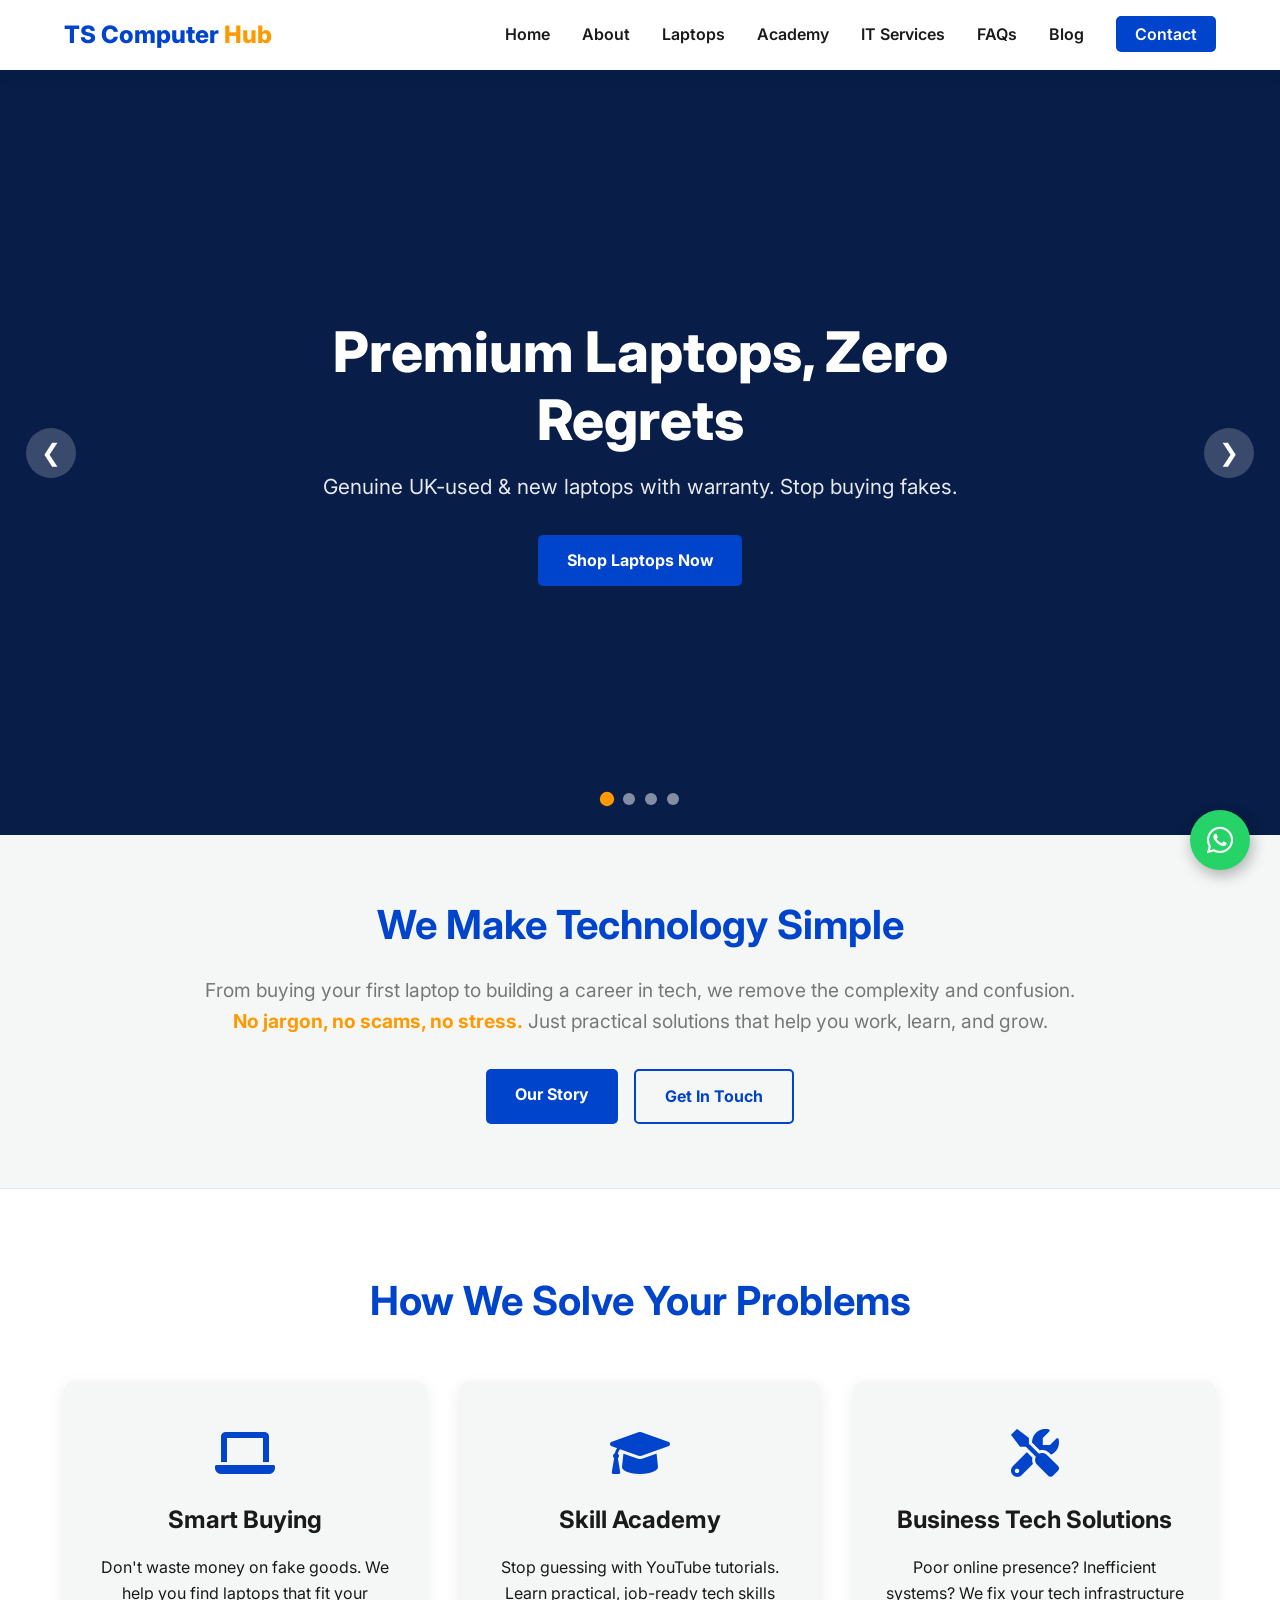
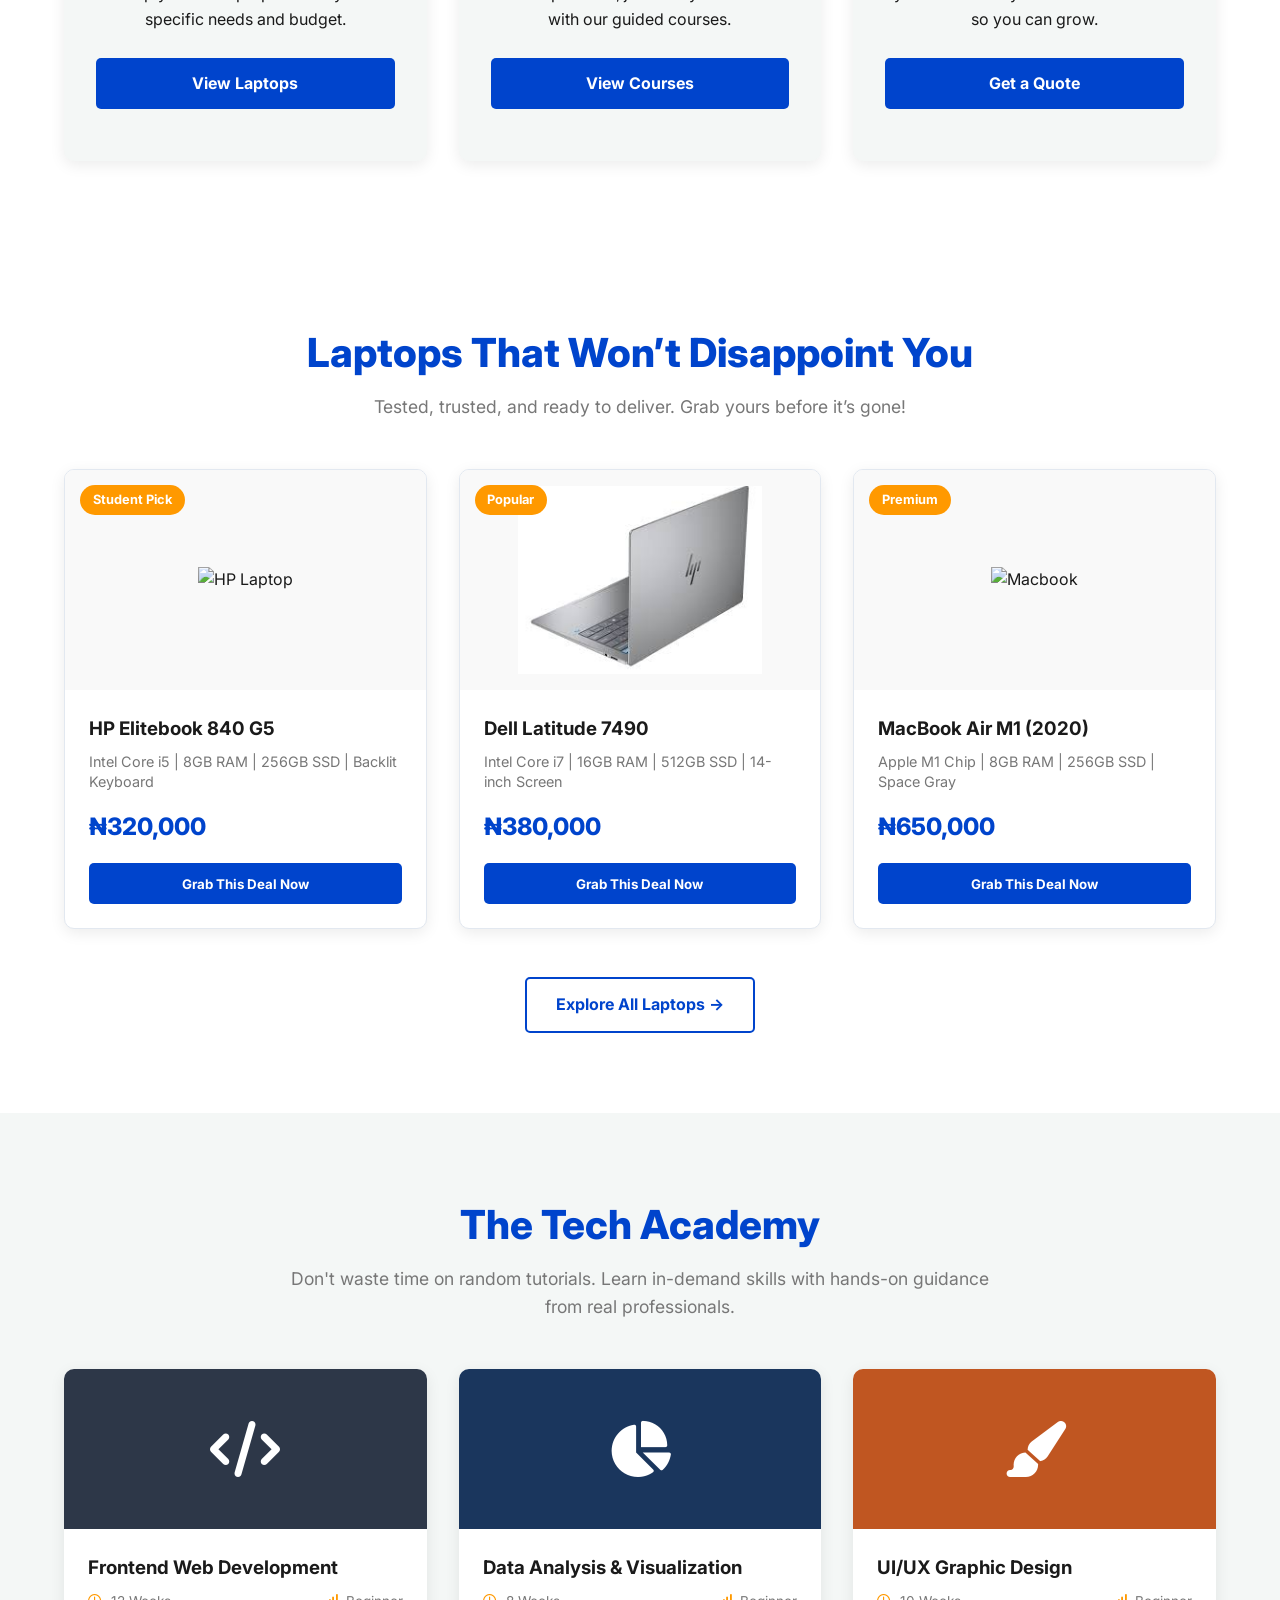
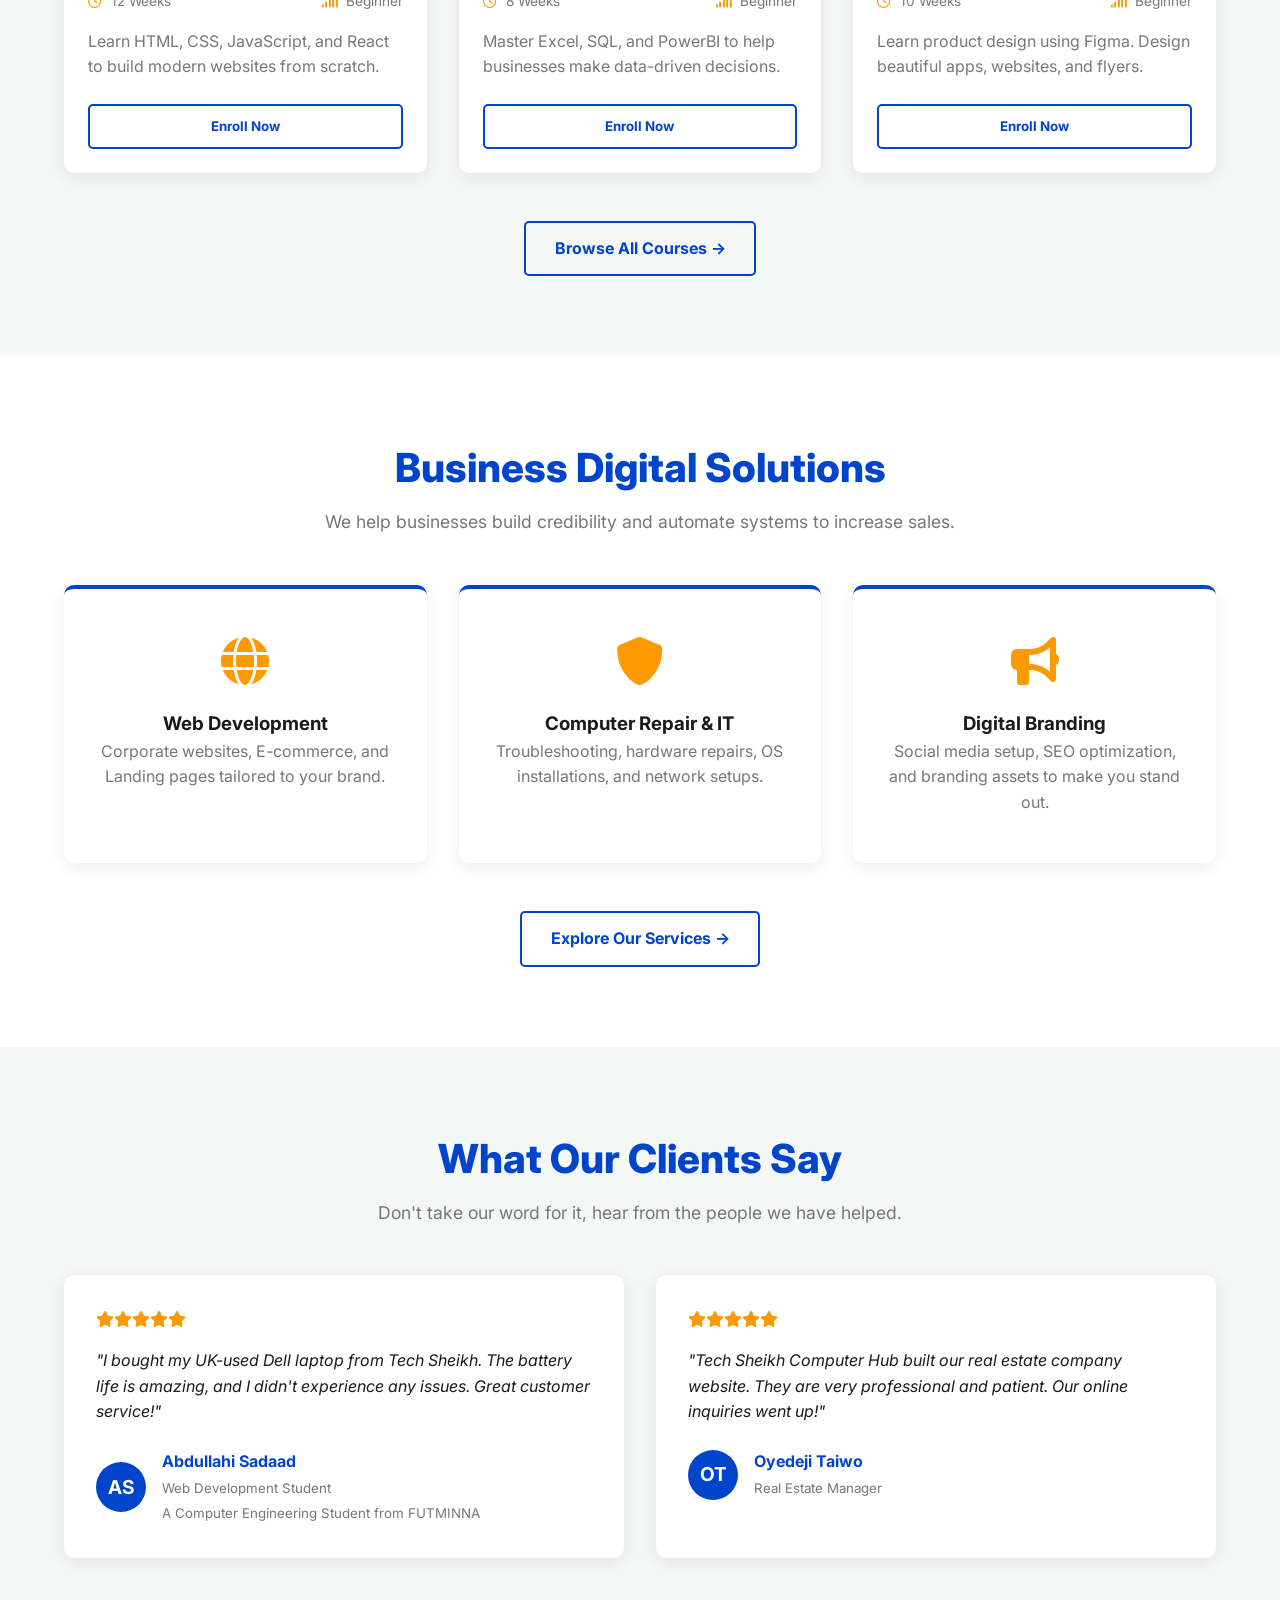
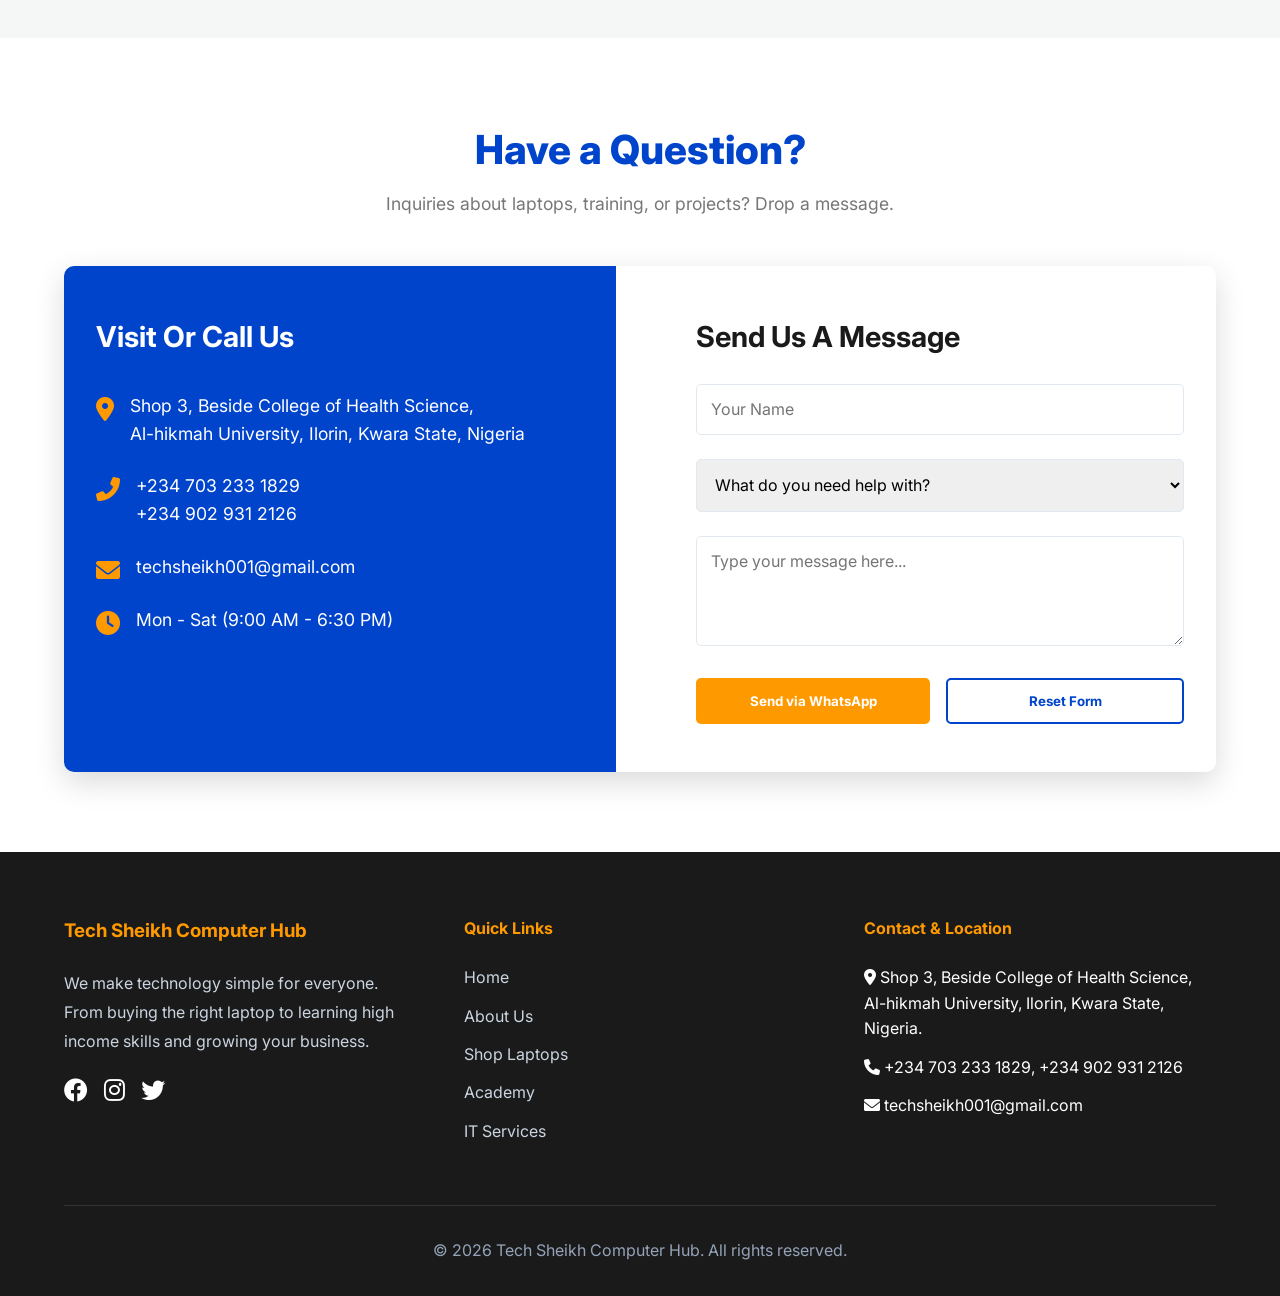
==== index.html @ db9482c1 "first commit" ====
<!DOCTYPE html>
<html lang="en">

<head>
    <meta charset="UTF-8">
    <meta name="viewport" content="width=device-width, initial-scale=1.0">
    <title>Tech Sheikh Computer Hub | Laptops, Training & Tech Solutions</title>

    <!-- Google Fonts -->
    <link href="https://fonts.googleapis.com/css2?family=Inter:wght@400;600;700;800&display=swap" rel="stylesheet">

    <!-- Font Awesome Icons -->
    <link rel="stylesheet" href="https://cdnjs.cloudflare.com/ajax/libs/font-awesome/6.0.0/css/all.min.css">

    <!-- CSS -->
    <link rel="stylesheet" href="./css/index.css">
</head>

<body>

    <!-- NAVIGATION -->
    <header>
        <nav>
            <div class="logo">TS Computer <span>Hub</span></div>
            <div class="menu-toggle" id="mobile-menu-btn">
                <i class="fas fa-bars"></i>
            </div>
            <ul class="nav-links" id="nav-links">
                <li><a href="index.html" class="active">Home</a></li>
                <li><a href="about.html">About</a></li>
                <li><a href="product.html">Laptops</a></li>
                <li><a href="courses.html">Academy</a></li>
                <li><a href="services.html">IT Services</a></li>
                <li><a href="faqs.html">FAQs</a></li>
                <li><a href="blog.html">Blog</a></li>
                <li><a href="./contact.html" class="cta-btn-nav">Contact</a></li>
            </ul>
        </nav>
    </header>

    <!-- HERO SLIDER -->
    <section class="hero-slider" id="home">
        <div class="slide active"
            style="background-image:url('https://images.unsplash.com/photo-1517336714731-489689fd1ca8?auto=format&fit=crop&w=1200&q=80');">
            <div class="overlay"></div>
            <div class="slide-content">
                <h1>Premium Laptops, Zero Regrets</h1>
                <p>Genuine UK-used & new laptops with warranty. Stop buying fakes.</p>
                <a href="product.html" class="btn btn-primary">Shop Laptops Now</a>
            </div>
        </div>

        <div class="slide"
            style="background-image:url('https://images.unsplash.com/photo-1522202176988-66273c2fd55f?auto=format&fit=crop&w=1200&q=80');">
            <div class="overlay"></div>
            <div class="slide-content">
                <h1>Learn Tech Skills That Pay</h1>
                <p>Web development, data analysis & design with expert mentors.</p>
                <a href="courses.html" class="btn btn-secondary">Join The Academy</a>
            </div>
        </div>

        <div class="slide"
            style="background-image:url('https://images.unsplash.com/photo-1556761175-b413da4baf72?auto=format&fit=crop&w=1200&q=80');">
            <div class="overlay"></div>
            <div class="slide-content">
                <h1>Business Solutions That Scale</h1>
                <p>Websites, branding & IT support to grow your business online.</p>
                <a href="services.html" class="btn btn-primary">View Our Services</a>
            </div>
        </div>

        <div class="slide" style="background-image:url('./images/download\ \(3\).jfif');">
            <div class="overlay"></div>
            <div class="slide-content">
                <h1>Education Consulting Made Easy</h1>
                <p>We guide you to secure admission in top institutions easily.</p>
                <a href="#contact" class="btn btn-secondary">Talk to an Expert</a>
            </div>
        </div>

        <button class="slider-btn prev" id="prevBtn">&#10094;</button>
        <button class="slider-btn next" id="nextBtn">&#10095;</button>

        <div class="slider-dots">
            <span class="dot active" data-slide="0"></span>
            <span class="dot" data-slide="1"></span>
            <span class="dot" data-slide="2"></span>
            <span class="dot" data-slide="3"></span>
        </div>
    </section>

    <!-- "WE MAKE TECHNOLOGY SIMPLE" SECTION -->
    <section class="simple-tech-section">
        <div class="simple-tech-content">
            <h2>We Make Technology Simple</h2>
            <p>
                From buying your first laptop to building a career in tech, we remove the complexity and confusion.
                <span class="highlight">No jargon, no scams, no stress.</span> Just practical solutions that help you
                work, learn, and grow.
            </p>
            <div style="display: flex; justify-content: center; gap: 1rem; flex-wrap: wrap;">
                <a href="about.html" class="btn btn-primary">Our Story</a>
                <a href="#contact" class="btn btn-outline">Get In Touch</a>
            </div>
        </div>
    </section>

    <!-- TRIPLE OFFER SECTION -->
    <section class="features">
        <h2>How We Solve Your Problems</h2>
        <div class="features-grid">
            <div class="feature-card">
                <i class="fas fa-laptop feature-icon"></i>
                <h3>Smart Buying</h3>
                <p>Don't waste money on fake goods. We help you find laptops that fit your specific needs and budget.
                </p>
                <br>
                <a href="product.html" class="btn btn-primary" style="width:100%">View Laptops</a>
            </div>
            <div class="feature-card">
                <i class="fas fa-graduation-cap feature-icon"></i>
                <h3>Skill Academy</h3>
                <p>Stop guessing with YouTube tutorials. Learn practical, job-ready tech skills with our guided courses.
                </p>
                <br>
                <a href="courses.html" class="btn btn-primary" style="width:100%">View Courses</a>
            </div>
            <div class="feature-card">
                <i class="fas fa-tools feature-icon"></i>
                <h3>Business Tech Solutions</h3>
                <p>Poor online presence? Inefficient systems? We fix your tech infrastructure so you can grow.</p>
                <br>
                <a href="services.html" class="btn btn-primary" style="width:100%">Get a Quote</a>
            </div>
        </div>
    </section>

    <!-- LAPTOP STORE -->
    <section class="section-padding" id="laptop">
        <div class="section-header">
            <h2>Laptops That Won’t Disappoint You</h2>
            <p>Tested, trusted, and ready to deliver. Grab yours before it’s gone!</p>
        </div>

        <div class="product-grid">
            <div class="product-card">
                <div class="product-badge">Student Pick</div>
                <div class="product-img">
                    <img src="https://images.unsplash.com/photo-1588872657578-7efd1f1555ed?ixlib=rb-1.2.1&auto=format&fit=crop&w=500&q=80"
                        alt="HP Laptop">
                </div>
                <div class="product-info">
                    <h3>HP Elitebook 840 G5</h3>
                    <p class="product-specs">Intel Core i5 | 8GB RAM | 256GB SSD | Backlit Keyboard</p>
                    <div class="product-price">₦320,000</div>
                    <button class="btn btn-primary" style="width:100%;"
                        onclick="orderProduct('HP Elitebook 840 G5', '320,000')">Grab This Deal Now</button>
                </div>
            </div>

            <div class="product-card">
                <div class="product-badge">Popular</div>
                <div class="product-img">
                    <img src="./images/laptop 1.jfif" alt="Dell Laptop">
                </div>
                <div class="product-info">
                    <h3>Dell Latitude 7490</h3>
                    <p class="product-specs">Intel Core i7 | 16GB RAM | 512GB SSD | 14-inch Screen</p>
                    <div class="product-price">₦380,000</div>
                    <button class="btn btn-primary" style="width:100%;"
                        onclick="orderProduct('Dell Latitude 7490', '380,000')">Grab This Deal Now</button>
                </div>
            </div>

            <div class="product-card">
                <div class="product-badge">Premium</div>
                <div class="product-img">
                    <img src="https://images.unsplash.com/photo-1517336714731-489689fd1ca8?ixlib=rb-1.2.1&auto=format&fit=crop&w=500&q=80"
                        alt="Macbook">
                </div>
                <div class="product-info">
                    <h3>MacBook Air M1 (2020)</h3>
                    <p class="product-specs">Apple M1 Chip | 8GB RAM | 256GB SSD | Space Gray</p>
                    <div class="product-price">₦650,000</div>
                    <button class="btn btn-primary" style="width:100%;"
                        onclick="orderProduct('MacBook Air M1', '650,000')">Grab This Deal Now</button>
                </div>
            </div>
        </div>

        <div style="text-align:center;margin-top:3rem;">
            <a href="product.html" class="btn btn-outline">Explore All Laptops →</a>
        </div>
    </section>

    <!-- ACADEMY SECTION -->
    <section class="section-padding academy-section" id="academy">
        <div class="section-header">
            <h2>The Tech Academy</h2>
            <p>Don't waste time on random tutorials. Learn in-demand skills with hands-on guidance from real
                professionals.</p>
        </div>

        <div class="course-grid">
            <div class="course-card">
                <div class="course-banner" style="background: #2d3748;"><i class="fas fa-code"></i></div>
                <div class="course-info">
                    <h3>Frontend Web Development</h3>
                    <div class="course-meta">
                        <span><i class="far fa-clock"></i> 12 Weeks</span>
                        <span><i class="fas fa-signal"></i> Beginner</span>
                    </div>
                    <p style="color: var(--grey); margin-bottom: 1.5rem;">Learn HTML, CSS, JavaScript, and React to
                        build modern websites from scratch.</p>
                    <button class="btn btn-outline" style="width:100%;"
                        onclick="enrollCourse('Frontend Web Development')">Enroll Now</button>
                </div>
            </div>

            <div class="course-card">
                <div class="course-banner" style="background: #1a365d;"><i class="fas fa-chart-pie"></i></div>
                <div class="course-info">
                    <h3>Data Analysis & Visualization</h3>
                    <div class="course-meta">
                        <span><i class="far fa-clock"></i> 8 Weeks</span>
                        <span><i class="fas fa-signal"></i> Beginner</span>
                    </div>
                    <p style="color: var(--grey); margin-bottom: 1.5rem;">Master Excel, SQL, and PowerBI to help
                        businesses make data-driven decisions.</p>
                    <button class="btn btn-outline" style="width:100%;" onclick="enrollCourse('Data Analysis')">Enroll
                        Now</button>
                </div>
            </div>

            <div class="course-card">
                <div class="course-banner" style="background: #c05621;"><i class="fas fa-paint-brush"></i></div>
                <div class="course-info">
                    <h3>UI/UX Graphic Design</h3>
                    <div class="course-meta">
                        <span><i class="far fa-clock"></i> 10 Weeks</span>
                        <span><i class="fas fa-signal"></i> Beginner</span>
                    </div>
                    <p style="color: var(--grey); margin-bottom: 1.5rem;">Learn product design using Figma. Design
                        beautiful apps, websites, and flyers.</p>
                    <button class="btn btn-outline" style="width:100%;" onclick="enrollCourse('UI/UX Design')">Enroll
                        Now</button>
                </div>
            </div>
        </div>

        <div style="text-align:center;margin-top:3rem;">
            <a href="courses.html" class="btn btn-outline">Browse All Courses →</a>
        </div>
    </section>

    <!-- SERVICES SECTION -->
    <section class="section-padding" id="services">
        <div class="section-header">
            <h2>Business Digital Solutions</h2>
            <p>We help businesses build credibility and automate systems to increase sales.</p>
        </div>

        <div class="services-grid">
            <div class="service-card">
                <i class="fas fa-globe service-icon"></i>
                <h3>Web Development</h3>
                <p style="color: var(--grey);">Corporate websites, E-commerce, and Landing pages tailored to your brand.
                </p>
            </div>
            <div class="service-card">
                <i class="fas fa-shield-alt service-icon"></i>
                <h3>Computer Repair & IT</h3>
                <p style="color: var(--grey);">Troubleshooting, hardware repairs, OS installations, and network setups.
                </p>
            </div>
            <div class="service-card">
                <i class="fas fa-bullhorn service-icon"></i>
                <h3>Digital Branding</h3>
                <p style="color: var(--grey);">Social media setup, SEO optimization, and branding assets to make you
                    stand out.</p>
            </div>
        </div>

        <div style="text-align:center;margin-top:3rem;">
            <a href="services.html" class="btn btn-outline"> Explore Our Services →</a>
        </div>
    </section>

    <!-- TESTIMONIALS -->
    <section class="section-padding testimonials-section">
        <div class="section-header">
            <h2>What Our Clients Say</h2>
            <p>Don't take our word for it, hear from the people we have helped.</p>
        </div>

        <div class="review-grid">
            <div class="review-card">
                <div class="stars"><i class="fas fa-star"></i><i class="fas fa-star"></i><i class="fas fa-star"></i><i
                        class="fas fa-star"></i><i class="fas fa-star"></i></div>
                <p style="font-style: italic;">"I bought my UK-used Dell laptop from Tech Sheikh. The battery life is
                    amazing, and I didn't experience any issues. Great customer service!"</p>
                <div class="reviewer">
                    <div class="reviewer-avatar">AS</div>
                    <div>
                        <h4 style="color: var(--primary);">Abdullahi Sadaad</h4>
                        <small style="color: var(--grey);">Web Development Student</small> <br>
                        <small style="color: var(--grey);">A Computer Engineering Student from FUTMINNA</small>
                    </div>
                </div>
            </div>

            <div class="review-card">
                <div class="stars"><i class="fas fa-star"></i><i class="fas fa-star"></i><i class="fas fa-star"></i><i
                        class="fas fa-star"></i><i class="fas fa-star"></i></div>
                <p style="font-style: italic;">"Tech Sheikh Computer Hub built our real estate company website. They are
                    very
                    professional and patient. Our online inquiries went up!"</p>
                <div class="reviewer">
                    <div class="reviewer-avatar">OT</div>
                    <div>
                        <h4 style="color: var(--primary);">Oyedeji Taiwo</h4>
                        <small style="color: var(--grey);">Real Estate Manager</small>
                    </div>
                </div>
            </div>
        </div>
    </section>

    <!-- CONTACT SECTION -->
    <section class="section-padding" id="contact">
        <div class="section-header">
            <h2>Have a Question?</h2>
            <p>Inquiries about laptops, training, or projects? Drop a message.</p>
        </div>

        <div class="contact-container">
            <!-- Left Side: Info -->
            <div class="contact-info">
                <h3>Visit Or Call Us</h3>
                <div class="contact-item">
                    <i class="fas fa-map-marker-alt"></i>
                    <span>Shop 3, Beside College of Health Science,<br>Al-hikmah University, Ilorin, Kwara State,
                        Nigeria</span>
                </div>
                <div class="contact-item">
                    <i class="fas fa-phone-alt"></i>
                    <span>+234 703 233 1829<br>+234 902 931 2126</span>
                </div>
                <div class="contact-item">
                    <i class="fas fa-envelope"></i>
                    <span>techsheikh001@gmail.com</span>
                </div>
                <div class="contact-item">
                    <i class="fas fa-clock"></i>
                    <span>Mon - Sat (9:00 AM - 6:30 PM)</span>
                </div>
            </div>

            <!-- Right Side: Form -->
            <div class="contact-form-wrapper">
                <h3>Send Us A Message</h3>
                <form id="contactForm">
                    <div class="form-group">
                        <input type="text" id="contactName" placeholder="Your Name" required>
                    </div>
                    <div class="form-group">
                        <select id="contactService" required>
                            <option value="">What do you need help with?</option>
                            <option value="Buy Laptop">Buy Laptop</option>
                            <option value="Join Academy">Learn Tech Skills</option>
                            <option value="Business Service">Business Service</option>
                            <option value="Other">Other Inquiry</option>
                        </select>
                    </div>
                    <div class="form-group">
                        <textarea id="contactMessage" rows="4" placeholder="Type your message here..."
                            required></textarea>
                    </div>
                    <div class="form-actions">
                        <button type="submit" class="btn btn-secondary">Send via WhatsApp</button>
                        <button type="reset" class="btn btn-outline">Reset Form</button>
                    </div>
                </form>
            </div>
        </div>
    </section>

    <!-- FOOTER -->
    <footer class="site-footer">
        <div class="footer-grid">

            <div class="footer-col">
                <h3>Tech Sheikh Computer Hub</h3>
                <p>We make technology simple for everyone. From buying the right laptop to learning high income skills
                    and growing your business.</p>
                <div class="social-links">
                    <a href="#"><i class="fab fa-facebook"></i></a>
                    <a href="#"><i class="fab fa-instagram"></i></a>
                    <a href="#"><i class="fab fa-twitter"></i></a>
                </div>
            </div>

            <div class="footer-col">
                <h4>Quick Links</h4>
                <ul class="footer-links">
                    <li><a href="index.html">Home</a></li>
                    <li><a href="about.html">About Us</a></li>
                    <li><a href="product.html">Shop Laptops</a></li>
                    <li><a href="courses.html">Academy</a></li>
                    <li><a href="services.html">IT Services</a></li>
                </ul>
            </div>

            <div class="footer-col">
                <h4>Contact & Location</h4>
                <ul class="footer-links">
                    <li><i class="fas fa-map-marker-alt"></i> Shop 3, Beside College of Health Science,<br>Al-hikmah
                        University, Ilorin, Kwara State,
                        Nigeria.</li>
                    <li><i class="fas fa-phone"></i> +234 703 233 1829, +234 902 931 2126</li>
                    <li><i class="fas fa-envelope"></i> techsheikh001@gmail.com</li>
                </ul>
            </div>

        </div>

        <div class="footer-bottom">
            <p>&copy; <span id="year"></span> Tech Sheikh Computer Hub. All rights reserved.</p>
        </div>
    </footer>

    <!-- Floating WhatsApp -->
    <a href="https://wa.me/2347032331829" class="whatsapp-float" target="_blank">
        <i class="fab fa-whatsapp"></i>
    </a>

    <!-- SCRIPTS -->
    <script src="./JavaScript/index.js"></script>
</body>

</html>
---- css/index.css ----
/* =========================================
           1. GLOBAL & UTILITIES
           ========================================= */
      :root {
          --primary: #0044CC;
          --primary-dark: #003399;
          --secondary: #FF9900;
          --secondary-hover: #e68900;
          --dark: #1a1a1a;
          --light-bg: #f4f7f6;
          --white: #ffffff;
          --grey: #777;
          --grey-light: #e2e8f0;
          --shadow: 0 4px 15px rgba(0, 0, 0, 0.08);
          --shadow-lg: 0 10px 30px rgba(0, 0, 0, 0.15);
      }

      * {
          margin: 0;
          padding: 0;
          box-sizing: border-box;
          font-family: 'Inter', sans-serif;
          scroll-behavior: smooth;
      }

      body {
          color: var(--dark);
          background-color: var(--white);
          line-height: 1.6;
          overflow-x: hidden;
      }

      a {
          text-decoration: none;
          color: inherit;
      }

      ul {
          list-style: none;
      }

      img {
          max-width: 100%;
          height: auto;
          display: block;
      }

      .section-padding {
          padding: 5rem 5%;
      }

      .section-header {
          text-align: center;
          margin-bottom: 3rem;
      }

      .section-header h2 {
          font-size: 2.5rem;
          color: var(--primary);
          margin-bottom: 0.5rem;
          font-weight: 800;
      }

      .section-header p {
          color: var(--grey);
          font-size: 1.1rem;
          max-width: 700px;
          margin: 0 auto;
      }

      /* Buttons */
      .btn {
          display: inline-block;
          padding: 0.8rem 1.8rem;
          border-radius: 5px;
          font-weight: 700;
          cursor: pointer;
          transition: all 0.3s ease;
          border: none;
          text-align: center;
      }

      .btn-primary {
          background: var(--primary);
          color: var(--white);
      }

      .btn-primary:hover {
          background: var(--primary-dark);
          transform: translateY(-3px);
          box-shadow: var(--shadow);
      }

      .btn-secondary {
          background: var(--secondary);
          color: var(--white);
      }

      .btn-secondary:hover {
          background: var(--secondary-hover);
          transform: translateY(-3px);
          box-shadow: var(--shadow);
      }

      .btn-outline {
          border: 2px solid var(--primary);
          color: var(--primary);
          background: transparent;
      }

      .btn-outline:hover {
          background: var(--primary);
          color: var(--white);
          transform: translateY(-3px);
      }

      /* =========================================
           2. NAVIGATION
           ========================================= */
      header {
          background: var(--white);
          box-shadow: var(--shadow);
          position: sticky;
          top: 0;
          z-index: 1000;
      }

      nav {
          display: flex;
          justify-content: space-between;
          align-items: center;
          padding: 1rem 5%;
      }

      .logo {
          font-size: 1.5rem;
          font-weight: 800;
          color: var(--primary);
      }

      .logo span {
          color: var(--secondary);
      }

      .nav-links {
          display: flex;
          gap: 2rem;
          align-items: center;
      }

      .nav-links a {
          color: var(--dark);
          font-weight: 600;
          transition: 0.3s;
      }

      .nav-links a:hover {
          color: var(--primary);
      }

      .cta-btn-nav {
          background: var(--primary);
          color: white !important;
          padding: 0.5rem 1.2rem;
          border-radius: 5px;
      }

      .menu-toggle {
          display: none;
          font-size: 1.5rem;
          cursor: pointer;
          color: var(--primary);
      }

      /* =========================================
           3. HERO SLIDER (Fixed & Working)
           ========================================= */
      .hero-slider {
          position: relative;
          height: 85vh;
          min-height: 500px;
          overflow: hidden;
          background-color: var(--dark);
      }

      .slide {
          position: absolute;
          top: 0;
          left: 0;
          width: 100%;
          height: 100%;
          background-size: cover;
          background-position: center;
          opacity: 0;
          transition: opacity 0.8s ease-in-out;
          display: flex;
          align-items: center;
          justify-content: center;
          text-align: center;
          padding: 0 5%;
          z-index: 1;
      }

      .slide.active {
          opacity: 1;
          z-index: 2;
      }

      .overlay {
          position: absolute;
          top: 0;
          left: 0;
          width: 100%;
          height: 100%;
          background: rgba(0, 30, 90, 0.7);
          z-index: 1;
      }

      .slide-content {
          position: relative;
          z-index: 2;
          color: white;
          max-width: 800px;
          transform: translateY(20px);
          transition: all 0.8s ease;
      }

      .slide.active .slide-content {
          transform: translateY(0);
      }

      .slide-content h1 {
          font-size: 3.5rem;
          margin-bottom: 1rem;
          font-weight: 800;
          line-height: 1.2;
      }

      .slide-content p {
          font-size: 1.3rem;
          margin-bottom: 2rem;
          color: rgba(255, 255, 255, 0.9);
      }

      .slider-btn {
          position: absolute;
          top: 50%;
          transform: translateY(-50%);
          background: rgba(255, 255, 255, 0.2);
          color: white;
          border: none;
          width: 50px;
          height: 50px;
          border-radius: 50%;
          font-size: 1.5rem;
          cursor: pointer;
          z-index: 5;
          transition: 0.3s;
      }

      .slider-btn:hover {
          background: var(--secondary);
      }

      .prev {
          left: 2%;
      }

      .next {
          right: 2%;
      }

      .slider-dots {
          position: absolute;
          bottom: 30px;
          left: 50%;
          transform: translateX(-50%);
          display: flex;
          gap: 10px;
          z-index: 5;
      }

      .dot {
          width: 12px;
          height: 12px;
          background: rgba(255, 255, 255, 0.5);
          border-radius: 50%;
          cursor: pointer;
          transition: 0.3s;
      }

      .dot.active,
      .dot:hover {
          background: var(--secondary);
          transform: scale(1.2);
      }

      /* =========================================
           4. "WE MAKE TECHNOLOGY SIMPLE" SECTION
           ========================================= */
      .simple-tech-section {
          background-color: var(--light-bg);
          padding: 4rem 5%;
          text-align: center;
          border-bottom: 1px solid var(--grey-light);
      }

      .simple-tech-content {
          max-width: 900px;
          margin: 0 auto;
      }

      .simple-tech-content h2 {
          font-size: 2.5rem;
          color: var(--primary);
          margin-bottom: 1.5rem;
          line-height: 1.3;
      }

      .simple-tech-content p {
          font-size: 1.2rem;
          color: var(--grey);
          margin-bottom: 2rem;
      }

      .highlight {
          color: var(--secondary);
          font-weight: 700;
      }

      /* =========================================
           5. PAGE SECTIONS
           ========================================= */
      .features {
          padding: 5rem 5%;
          background: var(--white);
          text-align: center;
      }

      .features h2 {
          font-size: 2.5rem;
          color: var(--primary);
          margin-bottom: 3rem;
      }

      .features-grid {
          display: grid;
          grid-template-columns: repeat(auto-fit, minmax(300px, 1fr));
          gap: 2rem;
      }

      .feature-card {
          background: var(--light-bg);
          padding: 3rem 2rem;
          border-radius: 10px;
          transition: 0.3s;
          box-shadow: var(--shadow);
          border-bottom: 4px solid transparent;
      }

      .feature-card:hover {
          transform: translateY(-10px);
          border-color: var(--secondary);
      }

      .feature-icon {
          font-size: 3rem;
          color: var(--primary);
          margin-bottom: 1.5rem;
      }

      .feature-card h3 {
          font-size: 1.5rem;
          margin-bottom: 1rem;
          color: var(--dark);
      }

      /* Products */
      .product-grid {
          display: grid;
          grid-template-columns: repeat(auto-fit, minmax(300px, 1fr));
          gap: 2rem;
          margin-bottom: 2rem;
      }

      .product-card {
          background: var(--white);
          border: 1px solid var(--grey-light);
          border-radius: 10px;
          overflow: hidden;
          box-shadow: var(--shadow);
          transition: 0.3s;
          position: relative;
      }

      .product-card:hover {
          transform: translateY(-5px);
          box-shadow: var(--shadow-lg);
      }

      .product-badge {
          position: absolute;
          top: 15px;
          left: 15px;
          background: var(--secondary);
          color: white;
          padding: 0.3rem 0.8rem;
          border-radius: 20px;
          font-size: 0.8rem;
          font-weight: bold;
          z-index: 10;
      }

      .product-img {
          height: 220px;
          display: flex;
          align-items: center;
          justify-content: center;
          background: #f9f9f9;
          padding: 1rem;
      }

      .product-img img {
          max-height: 100%;
          object-fit: contain;
      }

      .product-info {
          padding: 1.5rem;
      }

      .product-specs {
          font-size: 0.9rem;
          color: var(--grey);
          margin: 0.5rem 0 1rem;
          line-height: 1.4;
      }

      .product-price {
          font-size: 1.5rem;
          font-weight: 800;
          color: var(--primary);
          margin-bottom: 1rem;
      }

      /* Academy */
      .academy-section {
          background: var(--light-bg);
      }

      .course-grid {
          display: grid;
          grid-template-columns: repeat(auto-fit, minmax(300px, 1fr));
          gap: 2rem;
      }

      .course-card {
          background: var(--white);
          border-radius: 10px;
          overflow: hidden;
          box-shadow: var(--shadow);
          transition: 0.3s;
      }

      .course-card:hover {
          transform: translateY(-5px);
          box-shadow: var(--shadow-lg);
      }

      .course-banner {
          height: 160px;
          display: flex;
          align-items: center;
          justify-content: center;
          font-size: 3.5rem;
          color: white;
      }

      .course-info {
          padding: 1.5rem;
      }

      .course-meta {
          display: flex;
          justify-content: space-between;
          font-size: 0.85rem;
          color: var(--grey);
          margin: 0.5rem 0 1rem;
      }

      .course-meta i {
          color: var(--secondary);
          margin-right: 5px;
      }

      /* Services */
      .services-grid {
          display: grid;
          grid-template-columns: repeat(auto-fit, minmax(300px, 1fr));
          gap: 2rem;
      }

      .service-card {
          text-align: center;
          padding: 3rem 2rem;
          background: var(--white);
          border-radius: 10px;
          box-shadow: var(--shadow);
          border-top: 4px solid var(--primary);
          transition: 0.3s;
      }

      .service-card:hover {
          border-top-color: var(--secondary);
          transform: translateY(-5px);
      }

      .service-icon {
          font-size: 3rem;
          color: var(--secondary);
          margin-bottom: 1.5rem;
      }

      /* Testimonials */
      .testimonials-section {
          background: var(--light-bg);
      }

      .review-grid {
          display: grid;
          grid-template-columns: repeat(auto-fit, minmax(300px, 1fr));
          gap: 2rem;
      }

      .review-card {
          background: var(--white);
          padding: 2rem;
          border-radius: 10px;
          box-shadow: var(--shadow);
      }

      .stars {
          color: var(--secondary);
          margin-bottom: 1rem;
      }

      .reviewer {
          display: flex;
          align-items: center;
          margin-top: 1.5rem;
      }

      .reviewer-avatar {
          width: 50px;
          height: 50px;
          background: var(--primary);
          color: white;
          border-radius: 50%;
          display: flex;
          align-items: center;
          justify-content: center;
          font-weight: bold;
          margin-right: 1rem;
          font-size: 1.2rem;
      }

      /* =========================================
           6. CONTACT SECTION (Fixed)
           ========================================= */
      .contact-container {
          display: grid;
          grid-template-columns: repeat(auto-fit, minmax(350px, 1fr));
          gap: 3rem;
          background: var(--white);
          border-radius: 10px;
          box-shadow: var(--shadow-lg);
          overflow: hidden;
      }

      .contact-info {
          background: var(--primary);
          color: white;
          padding: 3rem 2rem;
      }

      .contact-info h3 {
          font-size: 1.8rem;
          margin-bottom: 2rem;
          color: white;
      }

      .contact-item {
          display: flex;
          align-items: flex-start;
          margin-bottom: 1.5rem;
          font-size: 1.1rem;
      }

      .contact-item i {
          font-size: 1.5rem;
          color: var(--secondary);
          margin-right: 1rem;
          margin-top: 5px;
      }

      .contact-form-wrapper {
          padding: 3rem 2rem;
      }

      .contact-form-wrapper h3 {
          font-size: 1.8rem;
          color: var(--dark);
          margin-bottom: 1.5rem;
      }

      .form-group {
          margin-bottom: 1.5rem;
      }

      .form-group input,
      .form-group select,
      .form-group textarea {
          width: 100%;
          padding: 0.9rem;
          border: 1px solid var(--grey-light);
          border-radius: 5px;
          font-family: inherit;
          font-size: 1rem;
      }

      .form-group input:focus,
      .form-group select:focus,
      .form-group textarea:focus {
          outline: none;
          border-color: var(--primary);
          box-shadow: 0 0 0 2px rgba(0, 68, 204, 0.1);
      }

      .form-actions {
          display: flex;
          gap: 1rem;
      }

      .form-actions .btn {
          flex: 1;
      }

      /* =========================================
           7. FOOTER
           ========================================= */
      footer {
          background: var(--dark);
          color: white;
          padding: 4rem 5% 2rem;
      }

      .footer-grid {
          display: grid;
          grid-template-columns: repeat(auto-fit, minmax(250px, 1fr));
          gap: 3rem;
          margin-bottom: 3rem;
          text-align: left;
      }

      .footer-col h3,
      .footer-col h4 {
          color: var(--secondary);
          margin-bottom: 1.5rem;
      }

      .footer-col p {
          color: #cbd5e1;
          line-height: 1.8;
      }

      .footer-links li {
          margin-bottom: 0.8rem;
      }

      .footer-links a {
          color: #cbd5e1;
          transition: 0.3s;
      }

      .footer-links a:hover {
          color: var(--secondary);
          padding-left: 5px;
      }

      .footer-bottom {
          border-top: 1px solid #333;
          padding-top: 2rem;
          text-align: center;
          color: #94a3b8;
      }

      .social-links {
          display: flex;
          gap: 1rem;
          margin-top: 1rem;
      }

      .social-links a {
          color: white;
          font-size: 1.5rem;
          transition: 0.3s;
      }

      .social-links a:hover {
          color: var(--secondary);
      }

      .whatsapp-float {
          position: fixed;
          bottom: 30px;
          right: 30px;
          background-color: #25d366;
          color: white;
          width: 60px;
          height: 60px;
          border-radius: 50%;
          display: flex;
          align-items: center;
          justify-content: center;
          font-size: 30px;
          box-shadow: 2px 5px 15px rgba(0, 0, 0, 0.3);
          z-index: 1000;
          transition: 0.3s;
      }

      .whatsapp-float:hover {
          transform: scale(1.1);
      }

      /* Responsive */
      @media (max-width: 768px) {
          .menu-toggle {
              display: block;
          }

          .nav-links {
              display: none;
              position: absolute;
              top: 100%;
              left: 0;
              width: 100%;
              background: var(--white);
              flex-direction: column;
              padding: 2rem;
              box-shadow: var(--shadow);
              gap: 1.5rem;
              text-align: center;
          }

          .nav-links.active {
              display: flex;
          }

          .slide-content h1 {
              font-size: 2.2rem;
          }

          .form-actions {
              flex-direction: column;
          }
      }
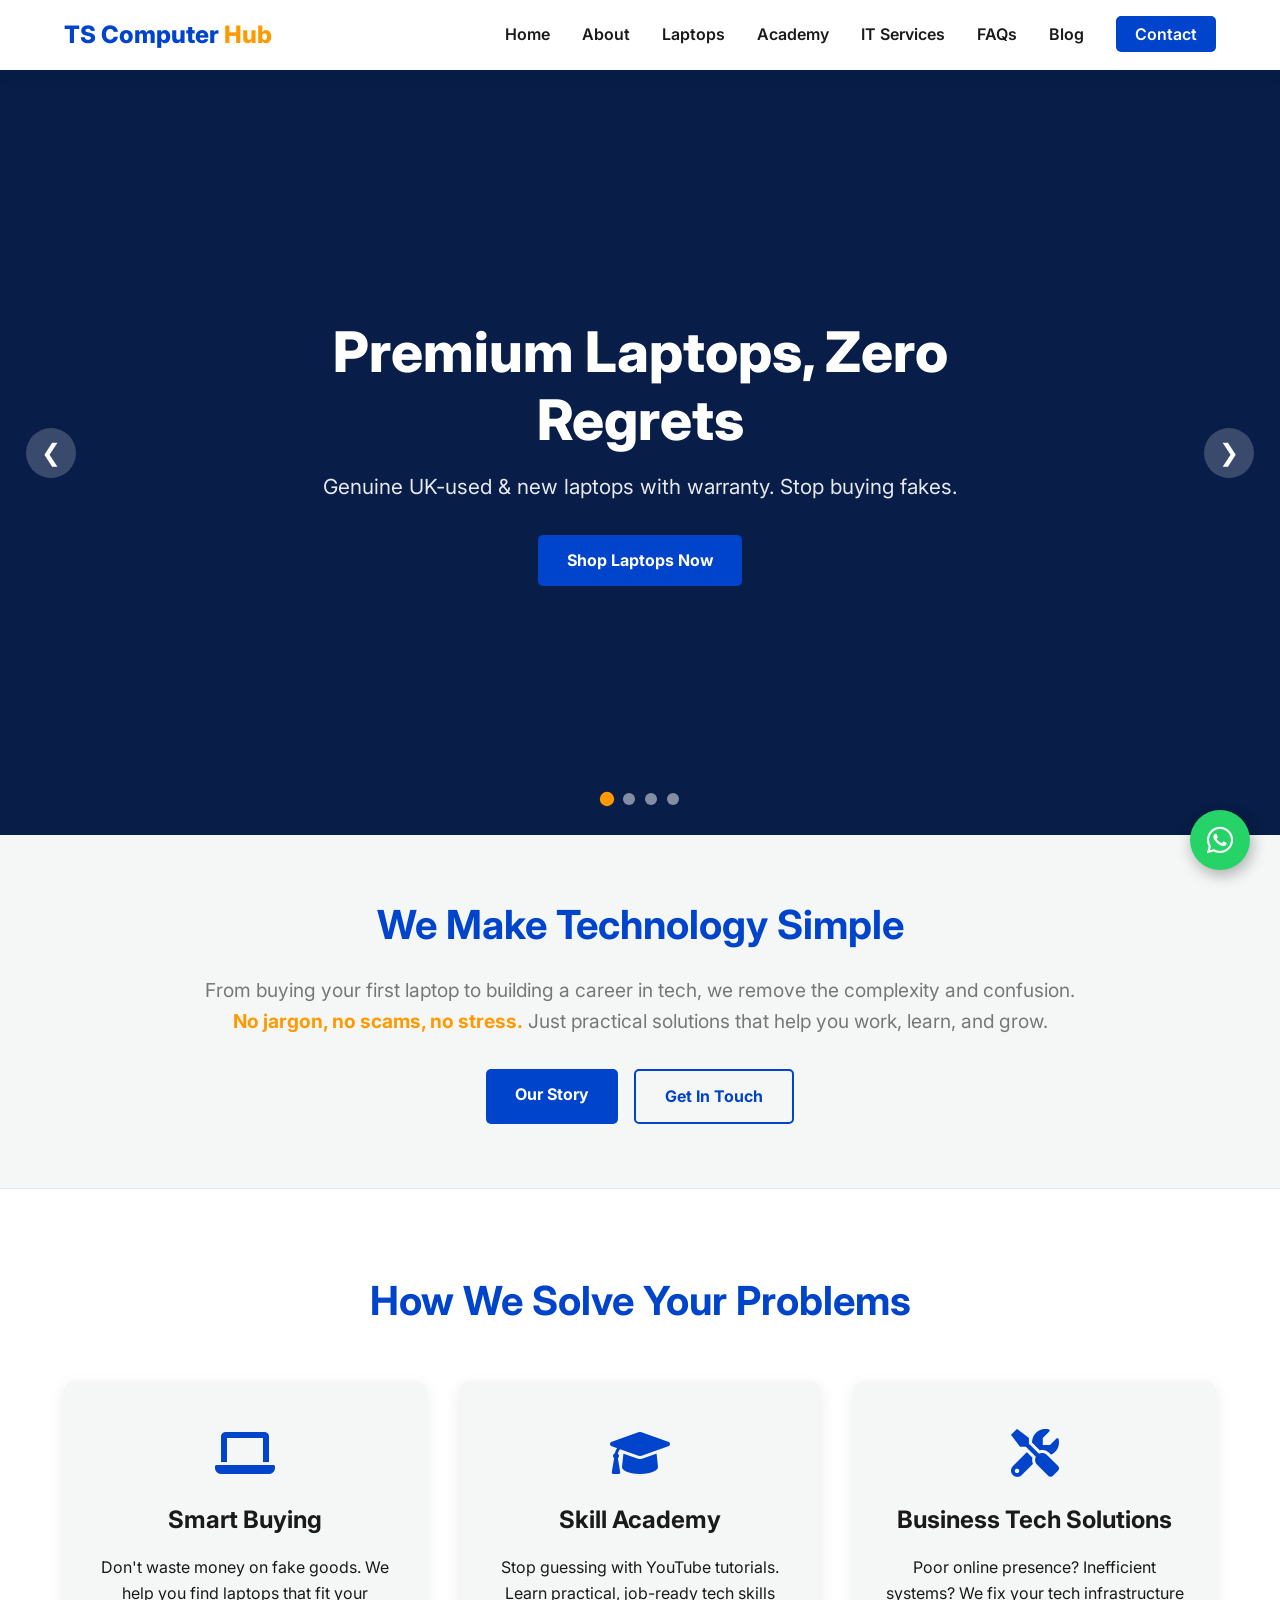
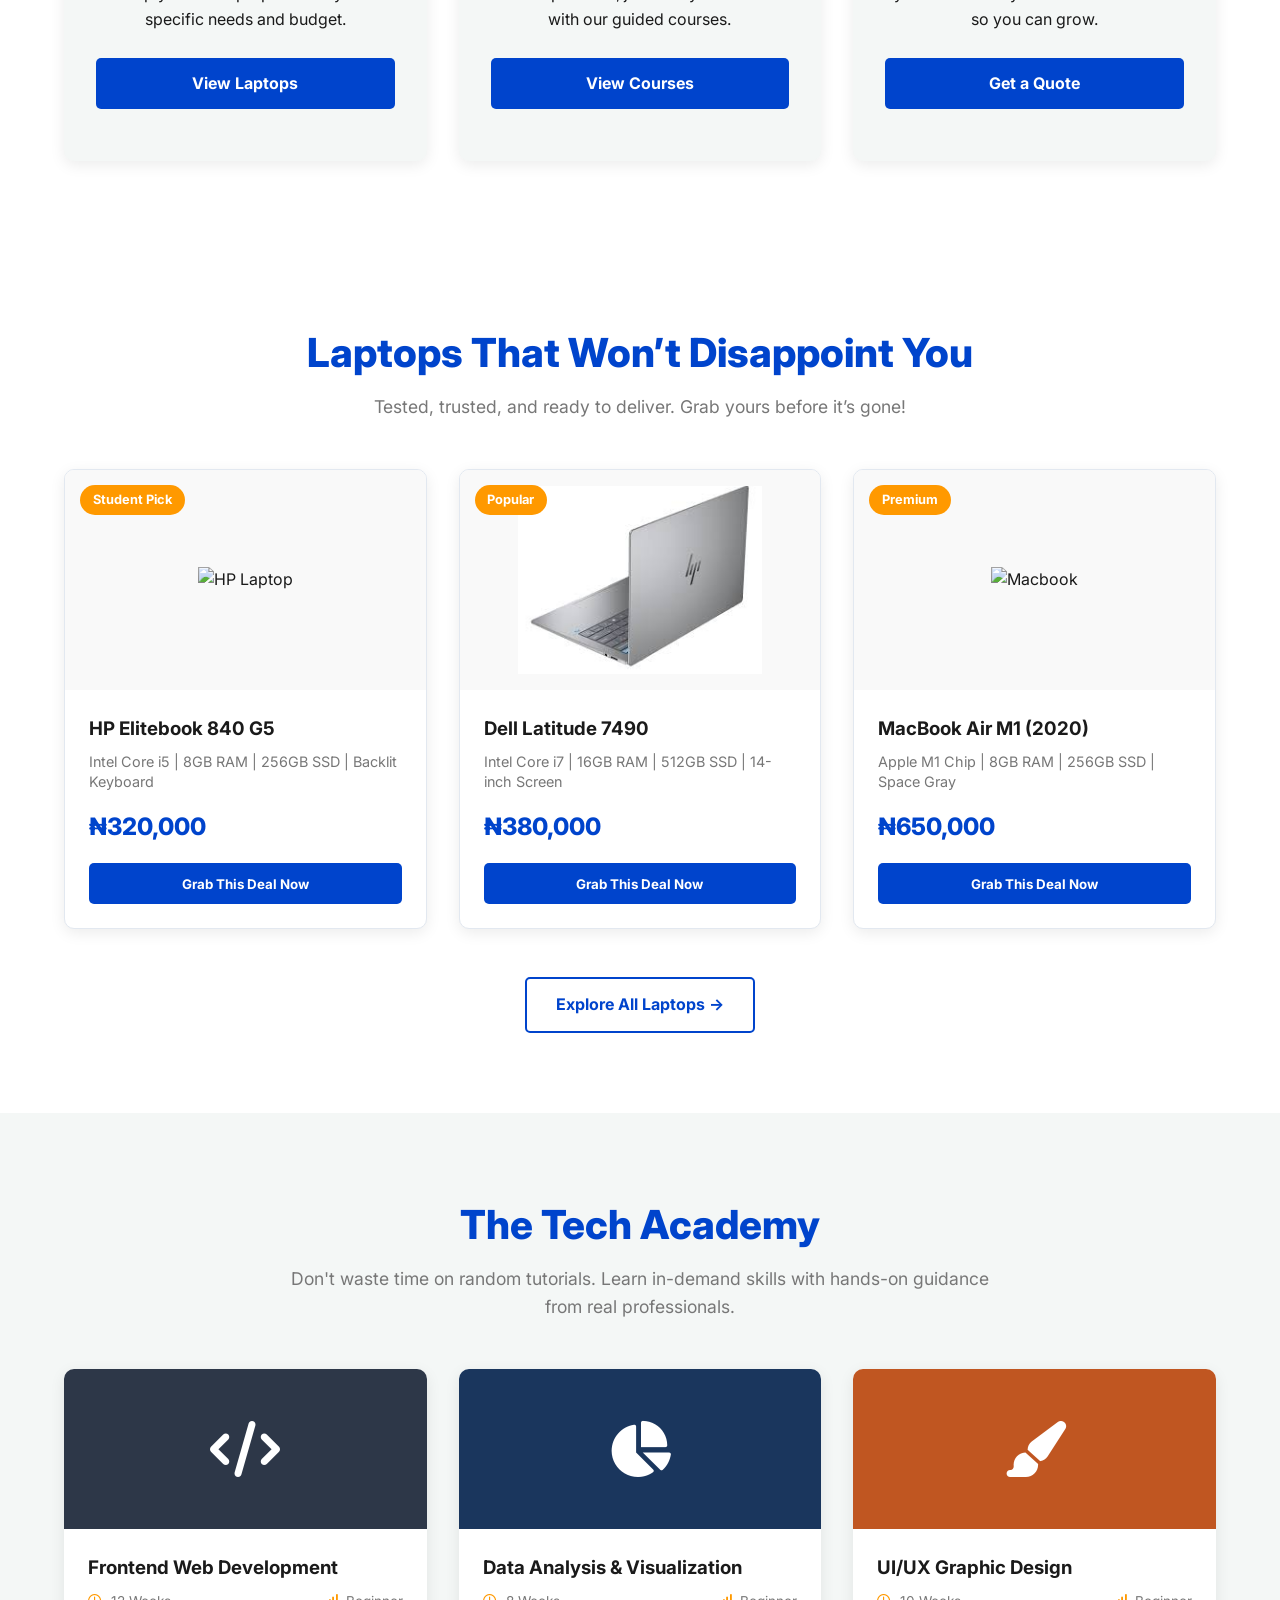
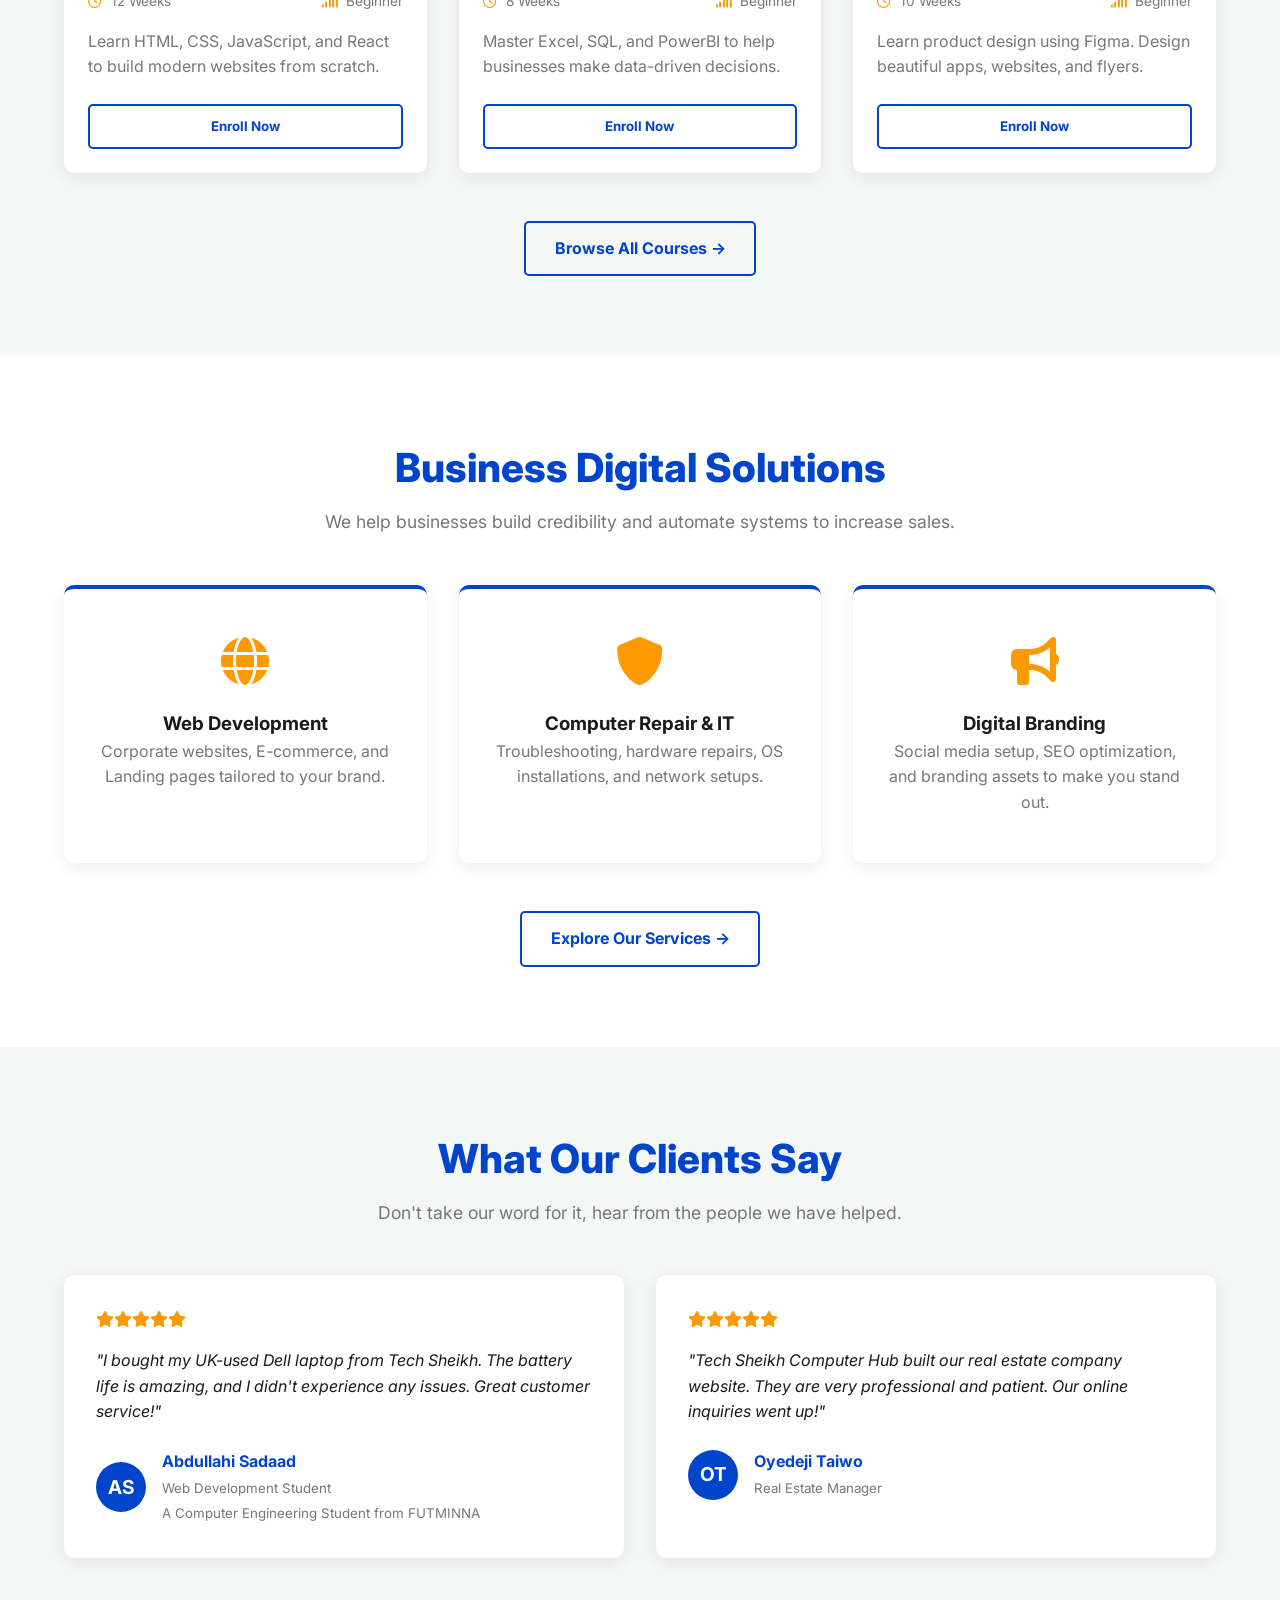
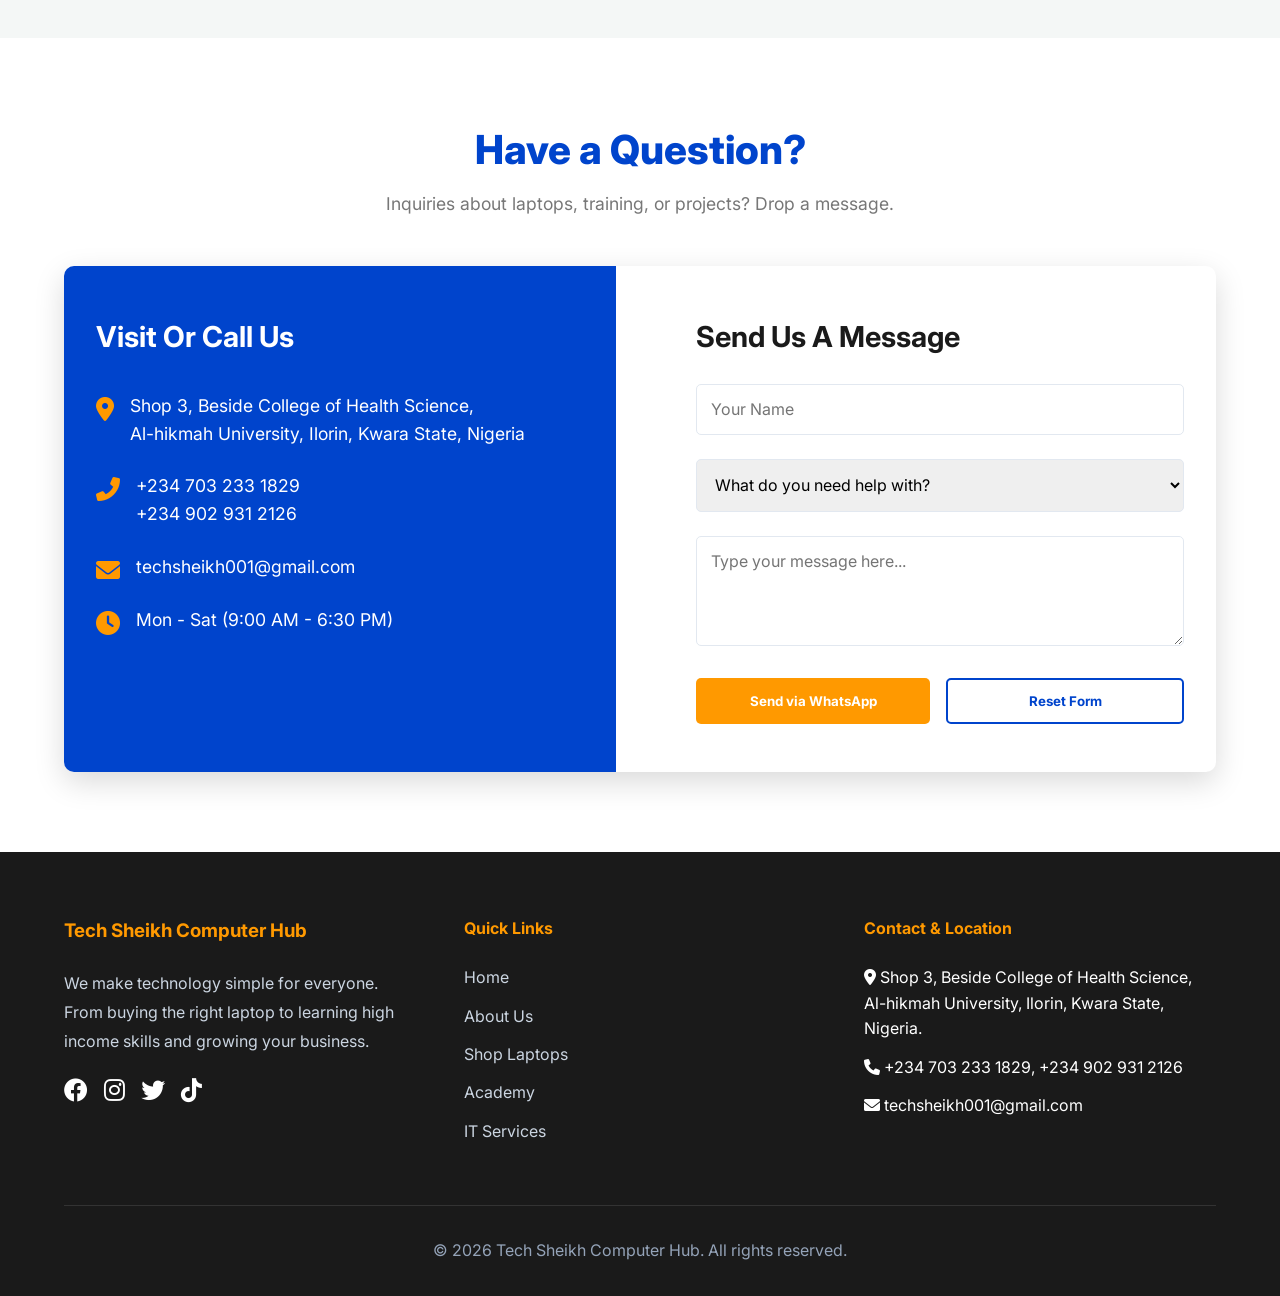
==== commit 379794b7: "Updated social media links and team image" ====
--- a/index.html
+++ b/index.html
@@ -5,6 +5,10 @@
     <meta charset="UTF-8">
     <meta name="viewport" content="width=device-width, initial-scale=1.0">
     <title>Tech Sheikh Computer Hub | Laptops, Training & Tech Solutions</title>
+
+
+    <!-- Favicon -->
+    <link rel="icon" type="image/x-icon" href="./images/logo/brand social media logo (1).png">
 
     <!-- Google Fonts -->
     <link href="https://fonts.googleapis.com/css2?family=Inter:wght@400;600;700;800&display=swap" rel="stylesheet">
@@ -395,9 +399,11 @@
                 <p>We make technology simple for everyone. From buying the right laptop to learning high income skills
                     and growing your business.</p>
                 <div class="social-links">
-                    <a href="#"><i class="fab fa-facebook"></i></a>
-                    <a href="#"><i class="fab fa-instagram"></i></a>
-                    <a href="#"><i class="fab fa-twitter"></i></a>
+                    <a href="https://www.facebook.com/techsheikhhub" target="_blank"><i class="fab fa-facebook"></i></a>
+                    <a href="https://www.instagram.com/techsheikhhub" target="_blank"><i
+                            class="fab fa-instagram"></i></a>
+                    <a href="https://x.com/techsheikhhub" target="_blank"><i class="fab fa-twitter"></i></a>
+                    <a href="https://www.tiktok.com/@techsheikhhub" target="_blank"><i class="fab fa-tiktok"></i></a>
                 </div>
             </div>
 
